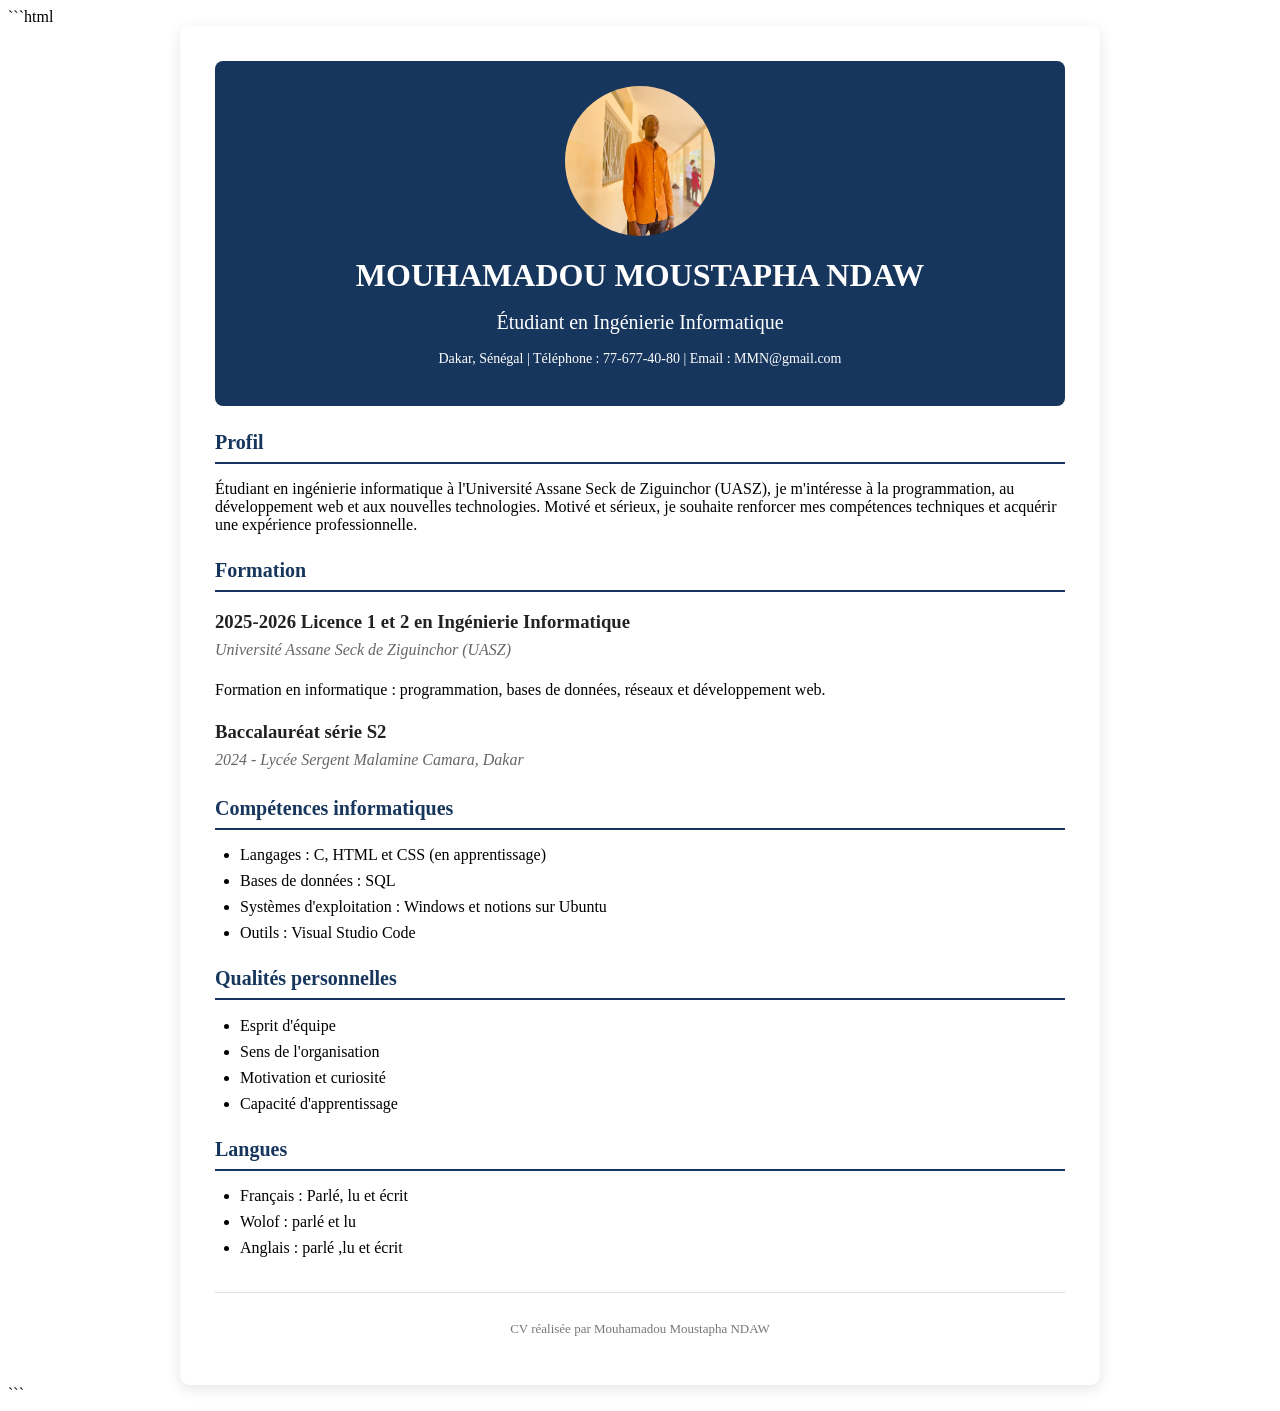
==== index.html @ 8571e6a8 "Rename MONCV.HTML to index.html" ====
```html
<!DOCTYPE html>
<html lang="fr">

<head>
    <meta charset="UTF-8">
    <meta name="viewport" content="width=device-width, initial-scale=1.0">
    <title>Mon CV</title>
    <link rel="stylesheet" href="style.css">
</head>

<body>

    <div class="cv-container">
        <header>
            <a href="photo.jpg" target="_blank"> <img src="photo.jpg" alt="Photo de profil" width="150"> </a>
            <h1>Mouhamadou Moustapha NDAW</h1>
            <h2>Étudiant en Ingénierie Informatique</h2>

            <p>
                Dakar, Sénégal |
                Téléphone : 77-677-40-80 |
                Email : MMN@gmail.com
            </p>
        </header>
        <section>
            <h2>Profil</h2>

            <p>
                Étudiant en ingénierie informatique à l'Université
                Assane Seck de Ziguinchor (UASZ), je m'intéresse
                à la programmation, au développement web et aux
                nouvelles technologies. Motivé et sérieux, je souhaite
                renforcer mes compétences techniques et acquérir
                une expérience professionnelle.
            </p>
        </section>
        <section>
            <h2>Formation</h2>

            <div class="item">
                <h3>2025-2026 Licence 1 et 2 en Ingénierie Informatique</h3>
                <p class="date">Université Assane Seck de Ziguinchor (UASZ)</p>
                <p>Formation en informatique : programmation,
                   bases de données, réseaux et développement web.</p>
            </div>

            <div class="item">
                <h3>Baccalauréat série S2</h3>
                <p class="date">2024 - Lycée Sergent Malamine Camara, Dakar</p>
            </div>
        </section>
        <section>
            <h2>Compétences informatiques</h2>

            <ul>
                <li>Langages : C, HTML et CSS (en apprentissage)</li>
                <li>Bases de données : SQL</li>
                <li>Systèmes d'exploitation : Windows et notions sur Ubuntu</li>
                <li>Outils : Visual Studio Code</li>
            </ul>
        </section>
        <section>
            <h2>Qualités personnelles</h2>

            <ul>
                <li>Esprit d'équipe</li>
                <li>Sens de l'organisation</li>
                <li>Motivation et curiosité</li>
                <li>Capacité d'apprentissage</li>
            </ul>
        </section>
        <section>
            <h2>Langues</h2>

            <ul>
                <li>Français : Parlé, lu et écrit</li>
                <li>Wolof : parlé et lu</li>
                <li>Anglais : parlé ,lu et écrit</li>
            </ul>
        </section>
        <footer>
            <p>CV réalisée par Mouhamadou Moustapha NDAW</p>
        </footer>

    </div>

</body>
</html>
```
---- style.css ----
```css
body {
    font-family: Arial, sans-serif;
    background-color: #e9edf2;
    margin: 0;
    padding: 30px;
    color: #333;
}
.cv-container {
    max-width: 850px;
    margin: auto;
    background-color: white;
    padding: 35px;
    border-radius: 10px;
    box-shadow: 0 4px 15px rgba(0, 0, 0, 0.1);
}
header {
    text-align: center;
    background-color: #17365d;
    color: white;
    padding: 25px;
    border-radius: 8px;
}

header h1 {
    margin-bottom: 10px;
    text-transform: uppercase;
}

header h2 {
    font-size: 20px;
    font-weight: normal;
}

header p {
    font-size: 14px;
}
section {
    margin-top: 25px;
}

section h2 {
    color: #17365d;
    border-bottom: 2px solid #17365d;
    padding-bottom: 8px;
    font-size: 20px;
}
.item h3 {
    margin-bottom: 5px;
    color: #222;
}

.item p {
    margin-top: 5px;
    line-height: 1.5;
}
.date {
    color: #666;
    font-style: italic;
}
ul {
    padding-left: 25px;
}

li {
    margin-bottom: 8px;
}
footer {
    margin-top: 35px;
    padding-top: 15px;
    border-top: 1px solid #ddd;
    text-align: center;
    color: #777;
    font-size: 13px;
}
@media screen and (max-width: 600px) {
    body {
        padding: 10px;
    }

    .cv-container {
        padding: 15px;
    }

    header h1 {
        font-size: 23px;
    }
}
img {
    width: 150px;
    height: 150px;
    border-radius: 50%;
    object-fit: cover;
}
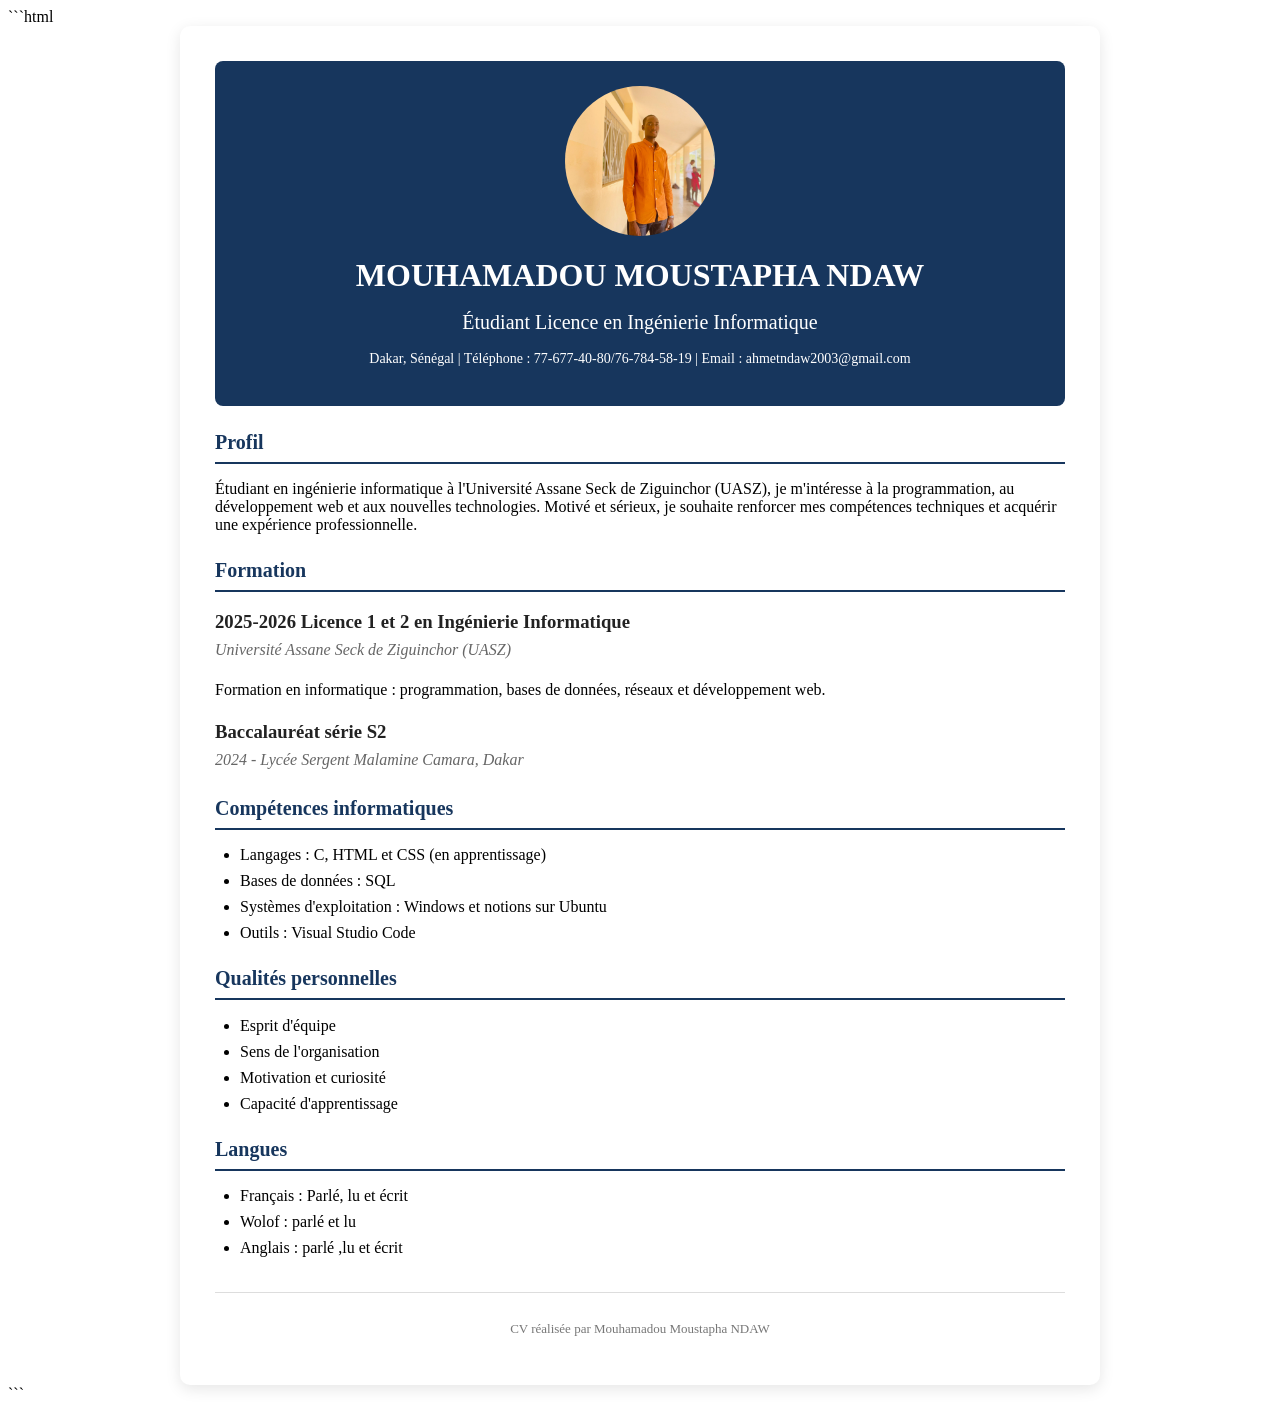
==== commit 39d8af76: "Revise CV details and structure in index.html Updated personal information and improved formatting." ====
--- a/index.html
+++ b/index.html
@@ -15,12 +15,12 @@
         <header>
             <a href="photo.jpg" target="_blank"> <img src="photo.jpg" alt="Photo de profil" width="150"> </a>
             <h1>Mouhamadou Moustapha NDAW</h1>
-            <h2>Étudiant en Ingénierie Informatique</h2>
+            <h2>Étudiant Licence en Ingénierie Informatique</h2>
 
             <p>
                 Dakar, Sénégal |
-                Téléphone : 77-677-40-80 |
-                Email : MMN@gmail.com
+                Téléphone : 77-677-40-80/76-784-58-19 |
+                Email : ahmetndaw2003@gmail.com 
             </p>
         </header>
         <section>
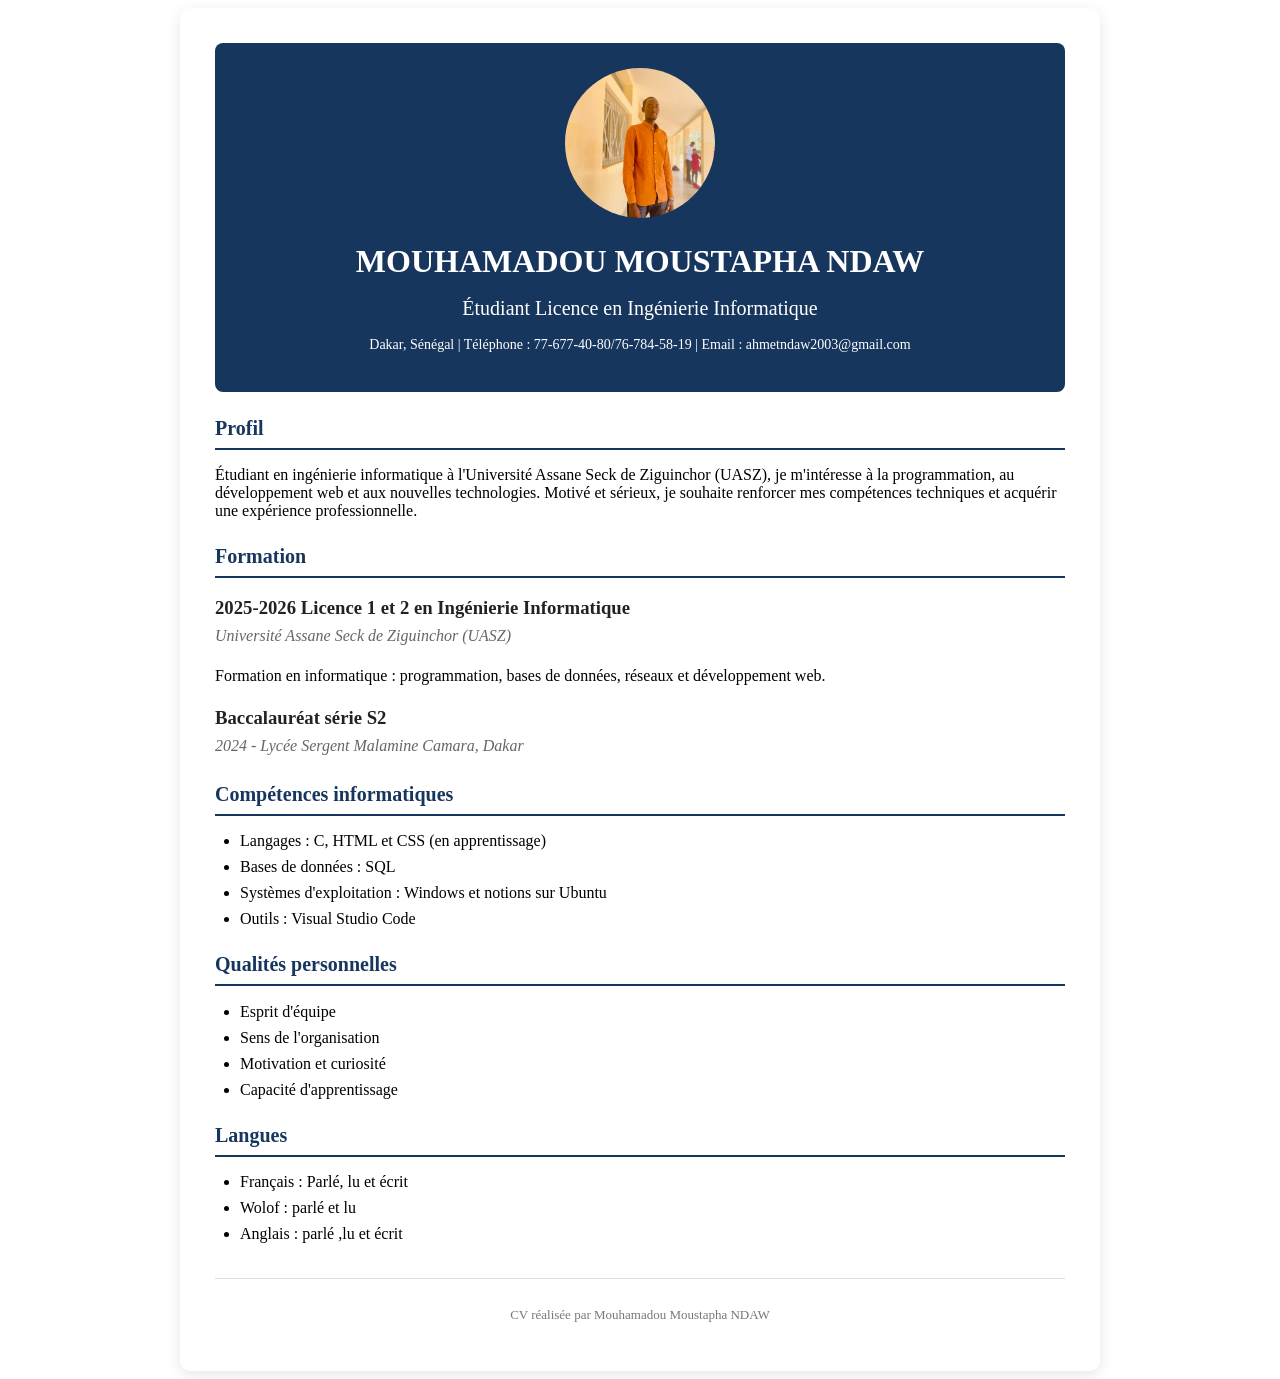
==== commit eed5c591: "Refactor index.html to remove unnecessary formatting" ====
--- a/index.html
+++ b/index.html
@@ -1,4 +1,3 @@
-```html
 <!DOCTYPE html>
 <html lang="fr">
 
@@ -87,4 +86,3 @@
 
 </body>
 </html>
-```
